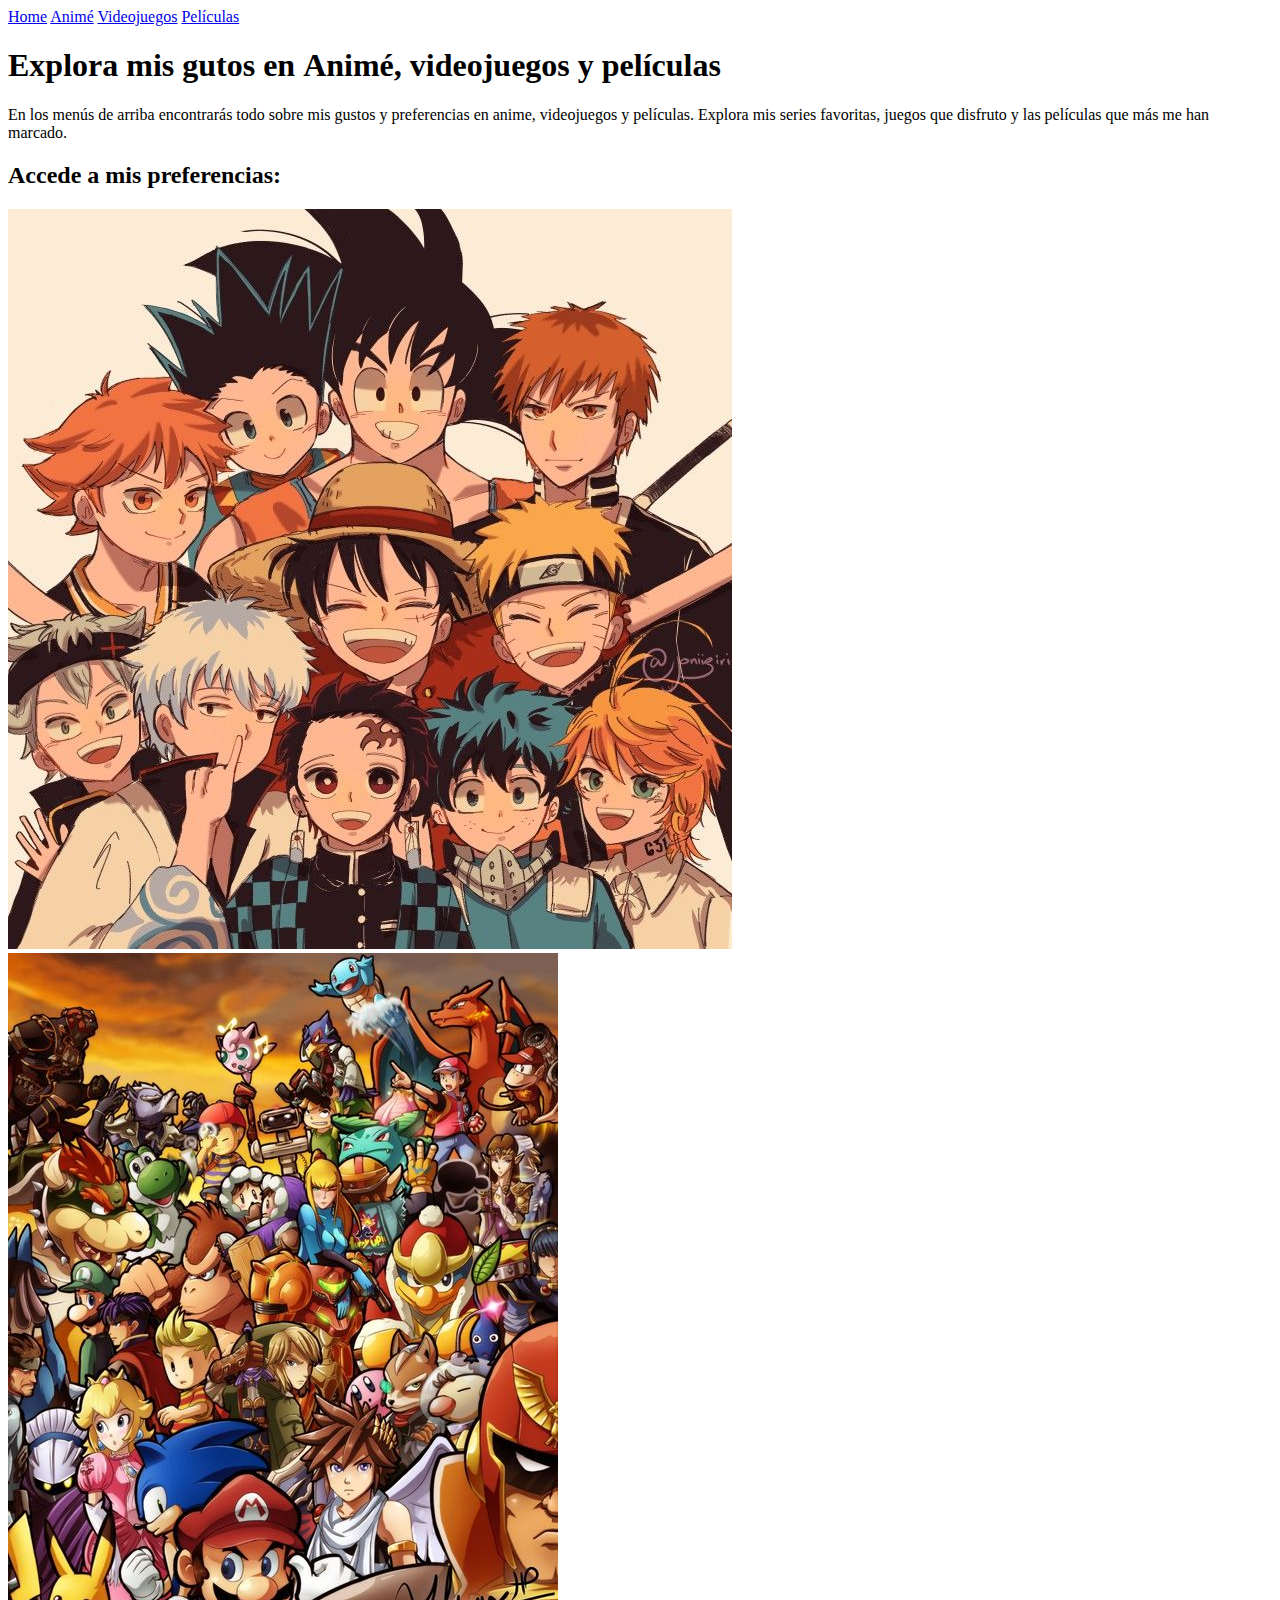
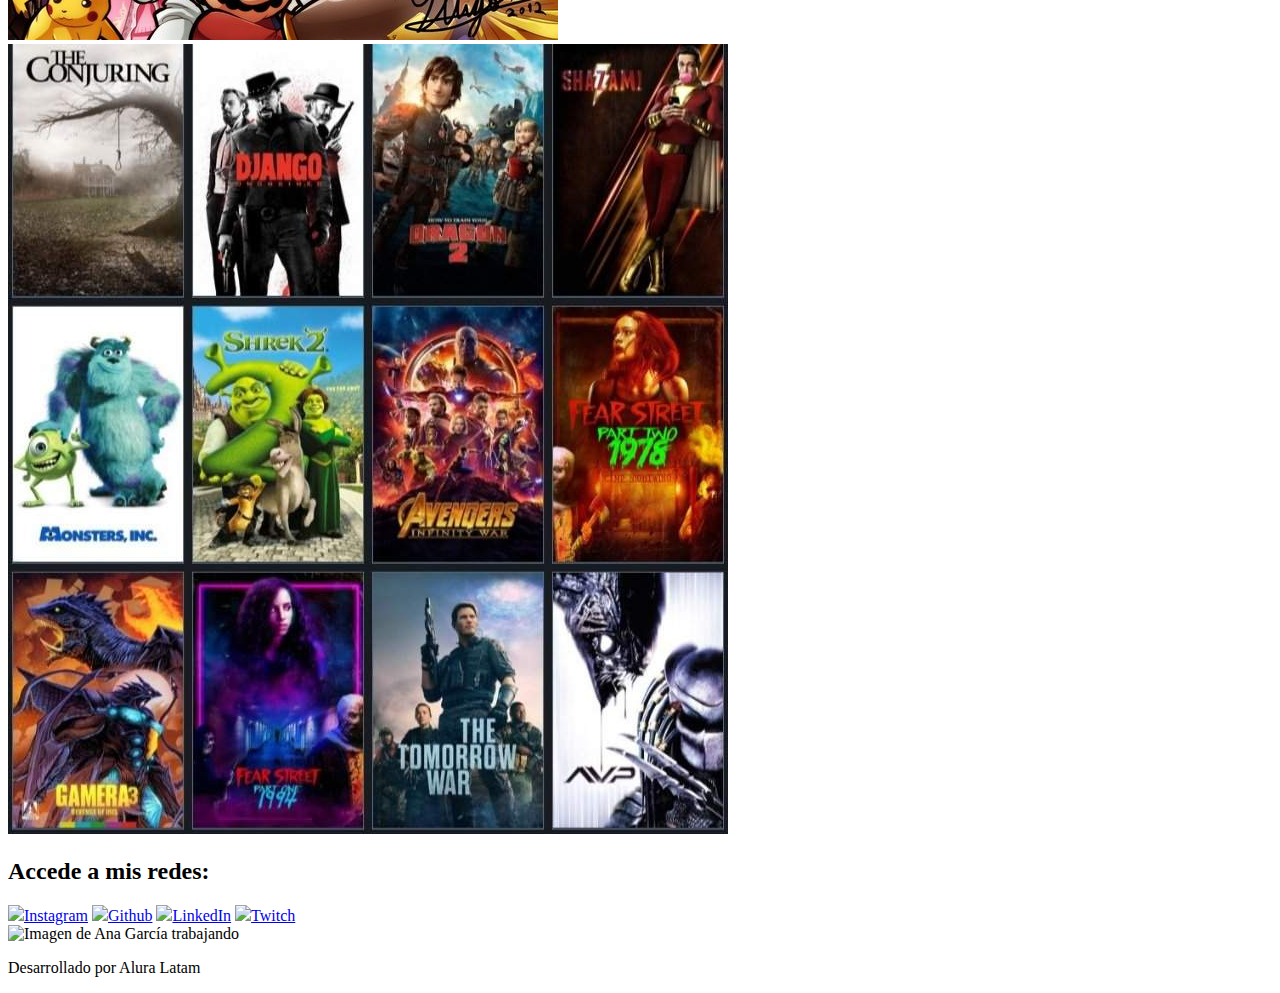
==== index.html @ 46d0c9e0 "Agrega el style.css" ====
<!DOCTYPE html>
<html lang="es-cl">
<head>
    <meta charset="UTF-8">
    <meta name="viewport" content="width=device-width, initial-scale=1.0">
    <meta http-equiv="X-UA-Compatible" content="IE=edge">
    <title>Portafolio-De-Daniel</title>
    <link rel="stylesheet" href="./styles/style.css">
</head>

<body>
    <header class="header">
        <nav class="header__menu">
            <a class="header__menu__link" href="index.html">Home</a>
            <a class="header__menu__link" href="anime.html">Animé</a>
            <a class="header__menu__link" href="videojuegos.html">Videojuegos</a>
            <a class="header__menu__link" href="peliculas.html">Películas</a>
         </nav>
    </header>
    <main class="presentacion">
        <section class="presentacion__contenido">
        <h1 class="presentacion__contenido__titulo">Explora mis gutos en <strong class="titulo-destaque">Animé, videojuegos y películas</strong></h1>
        <p class="presentacion__contenido__texto">En los menús de arriba encontrarás todo sobre mis gustos y preferencias en anime, videojuegos y películas. 
            Explora mis series favoritas, juegos que disfruto y las películas que más me han marcado.
        </p>

        <div class="preferencias">
            <h2 class="preferencias__subtitulo">Accede a mis preferencias:</h2>
            <a class="preferencias__boton" href="anime.html"><img src="./assets/anime.jpg" alt="Mis animes favoritos"></a>
            <a class="preferencias__boton" href="videojuegos.html"><img src="./assets/videojuegos.jpg" alt="Mis videojuegos favoritos"></a>
            <a class="preferencias__boton" href="peliculas.html"><img src="./assets/peliculas.jpg" alt="Mis películas favoritas"></a>
        </div>

        <div class="presentacion__enlaces">
            <h2 class="presentacion__enlaces__subtitulo">Accede a mis redes:</h2>
            <a class="presentacion__enlaces__link" href="https://www.instagram.com"><img src="./assets/instagram.png">Instagram</a>
            <a class="presentacion__enlaces__link" href="https://www.github.com"><img src="./assets/github.png">Github</a>
            <a class="presentacion__enlaces__link" href="https://www.linkedin.com"><img src="./assets/linkedin.png">LinkedIn</a>
            <a class="presentacion__enlaces__link" href="https://www.twitch.com"><img src="./assets/twitch.png">Twitch</a>
        </div>

        </section>
        <img src="./assets/Imagem.png" alt="Imagen de Ana García trabajando">
    </main>
    <footer class="footer">
        <p>Desarrollado por Alura Latam</p>

    </footer>
</body>
</html>
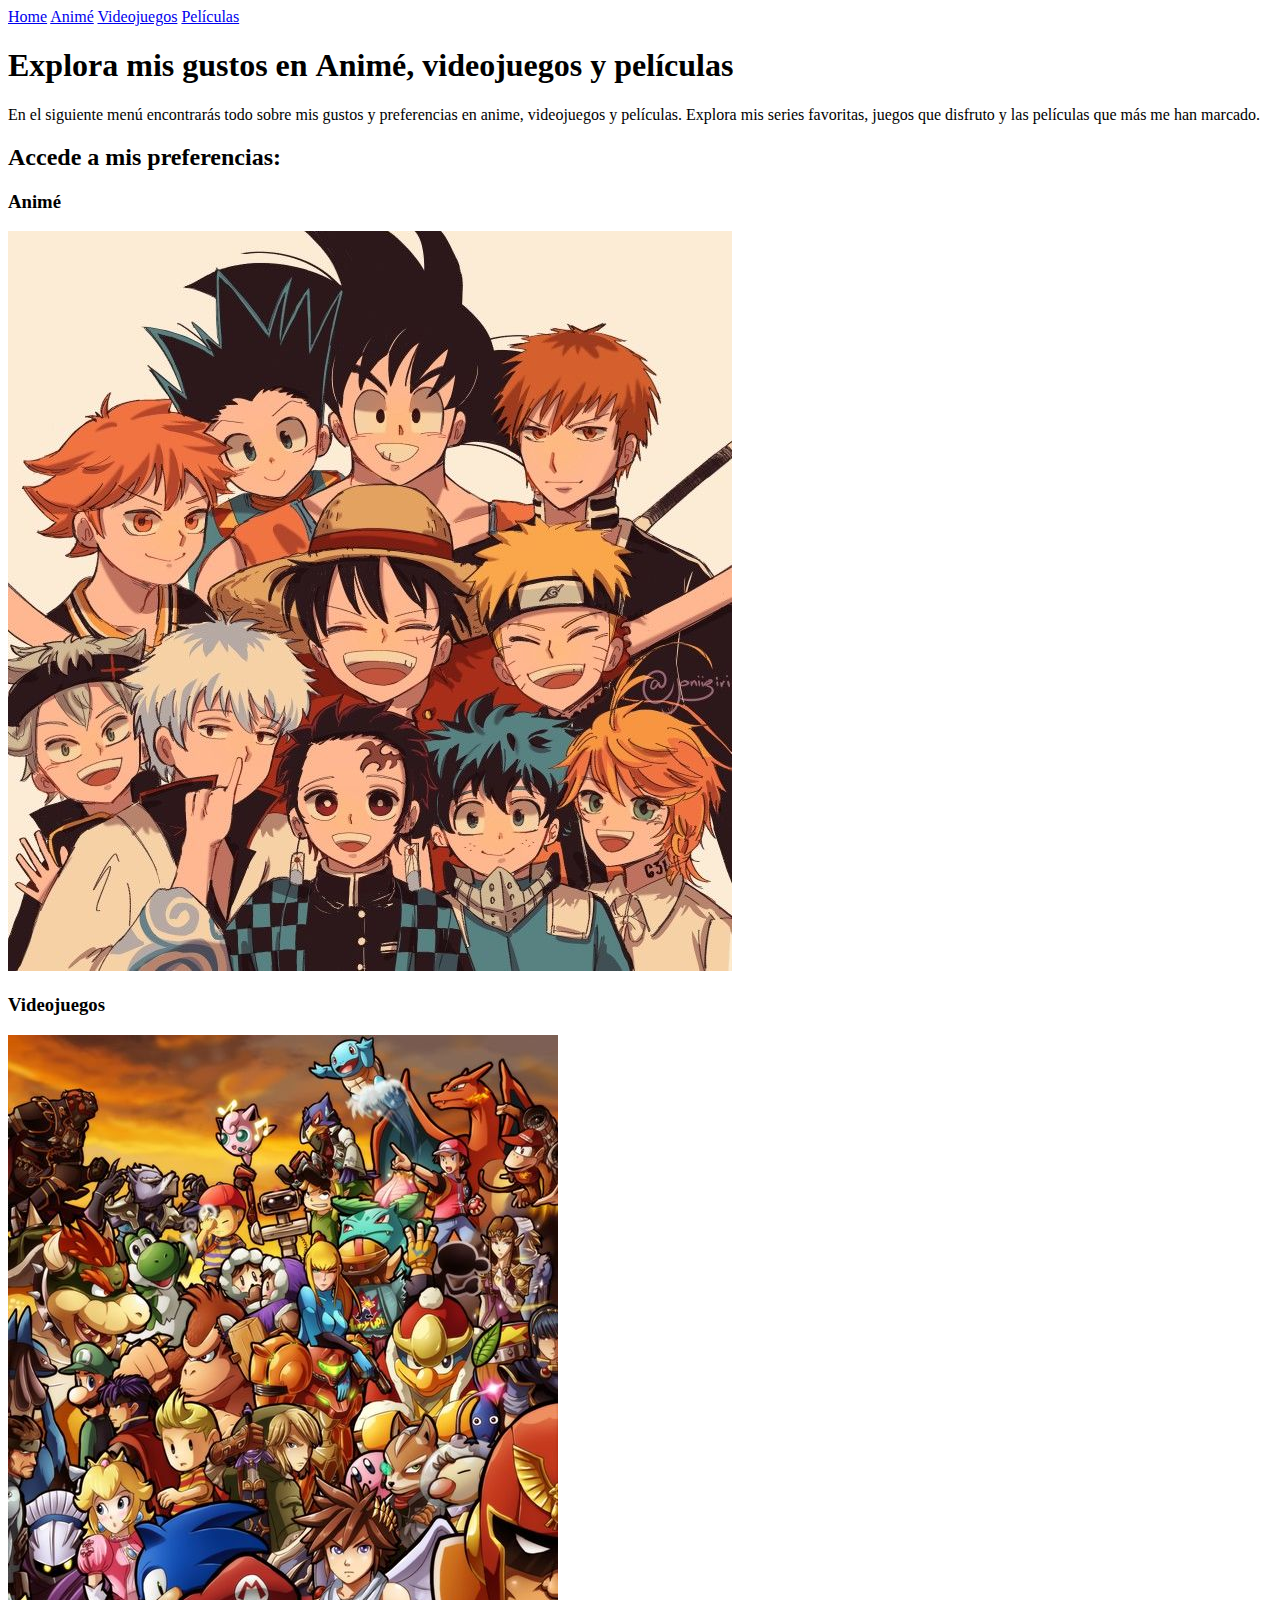
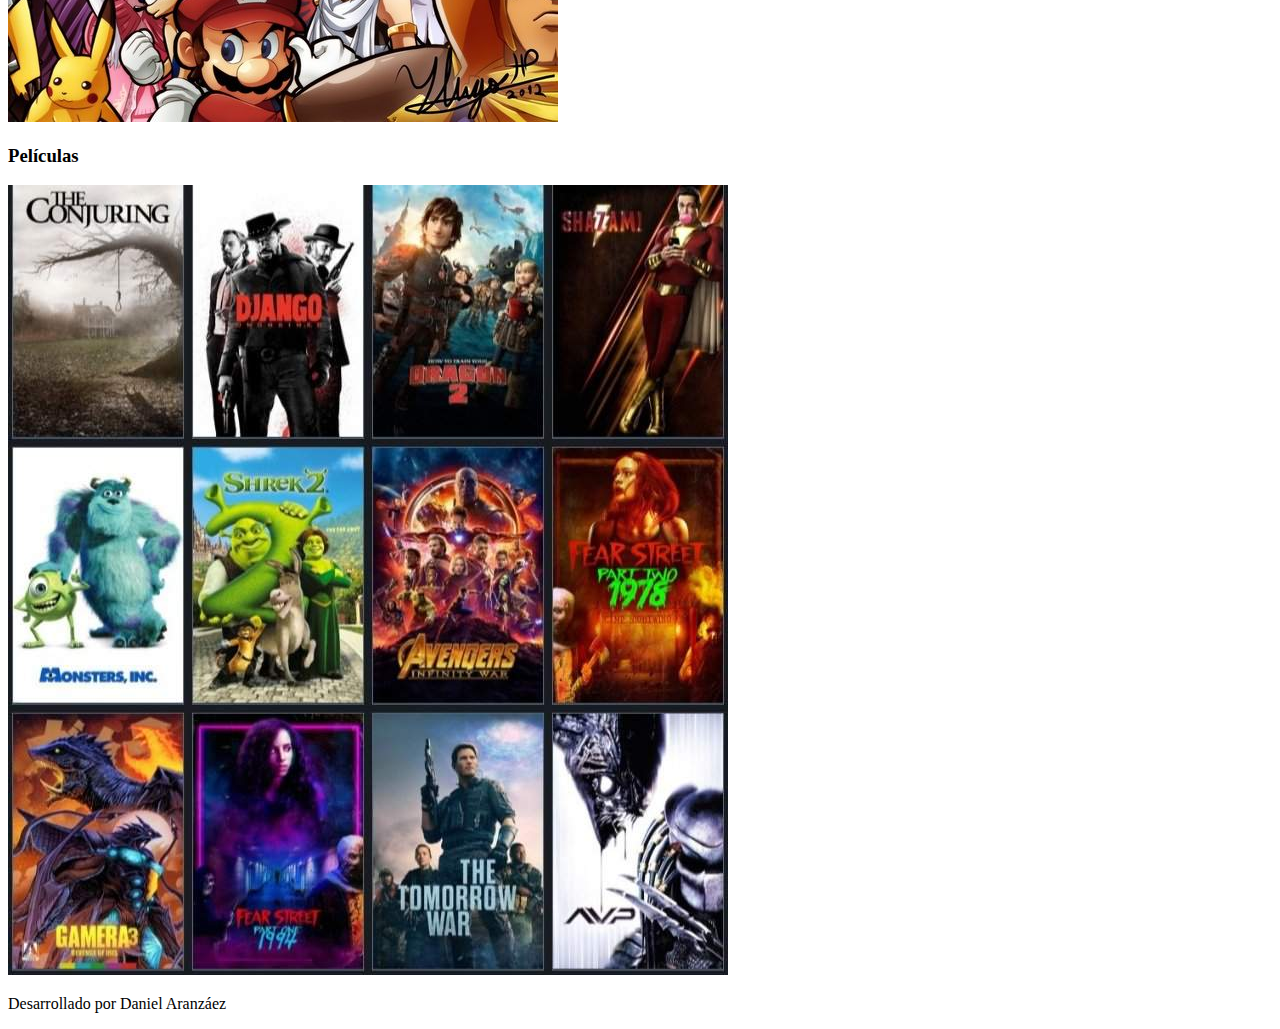
==== commit 674ceffc: "Actualiza index.html" ====
--- a/index.html
+++ b/index.html
@@ -5,7 +5,7 @@
     <meta name="viewport" content="width=device-width, initial-scale=1.0">
     <meta http-equiv="X-UA-Compatible" content="IE=edge">
     <title>Portafolio-De-Daniel</title>
-    <link rel="stylesheet" href="./styles/style.css">
+    <link rel="stylesheet" href="style.css">
 </head>
 
 <body>
@@ -19,31 +19,32 @@
     </header>
     <main class="presentacion">
         <section class="presentacion__contenido">
-        <h1 class="presentacion__contenido__titulo">Explora mis gutos en <strong class="titulo-destaque">Animé, videojuegos y películas</strong></h1>
-        <p class="presentacion__contenido__texto">En los menús de arriba encontrarás todo sobre mis gustos y preferencias en anime, videojuegos y películas. 
+        <h1 class="presentacion__contenido__titulo">Explora mis gustos en <strong class="titulo-destaque">Animé, videojuegos y películas</strong></h1>
+        <p class="presentacion__contenido__texto">En el siguiente menú encontrarás todo sobre mis gustos y preferencias en anime, videojuegos y películas. 
             Explora mis series favoritas, juegos que disfruto y las películas que más me han marcado.
         </p>
 
         <div class="preferencias">
             <h2 class="preferencias__subtitulo">Accede a mis preferencias:</h2>
-            <a class="preferencias__boton" href="anime.html"><img src="./assets/anime.jpg" alt="Mis animes favoritos"></a>
-            <a class="preferencias__boton" href="videojuegos.html"><img src="./assets/videojuegos.jpg" alt="Mis videojuegos favoritos"></a>
-            <a class="preferencias__boton" href="peliculas.html"><img src="./assets/peliculas.jpg" alt="Mis películas favoritas"></a>
-        </div>
-
-        <div class="presentacion__enlaces">
-            <h2 class="presentacion__enlaces__subtitulo">Accede a mis redes:</h2>
-            <a class="presentacion__enlaces__link" href="https://www.instagram.com"><img src="./assets/instagram.png">Instagram</a>
-            <a class="presentacion__enlaces__link" href="https://www.github.com"><img src="./assets/github.png">Github</a>
-            <a class="presentacion__enlaces__link" href="https://www.linkedin.com"><img src="./assets/linkedin.png">LinkedIn</a>
-            <a class="presentacion__enlaces__link" href="https://www.twitch.com"><img src="./assets/twitch.png">Twitch</a>
+            <div class="preferencias__item">
+                <h3 class="preferencias__nombre">Animé</h3>
+                <a class="preferencias__boton" href="anime.html"><img src="./assets/anime.jpg" alt="Mis animes favoritos"></a>
+            </div>
+            <div class="preferencias__item">
+                <h3 class="preferencias__nombre">Videojuegos</h3>
+                <a class="preferencias__boton" href="videojuegos.html"><img src="./assets/videojuegos.jpg" alt="Mis videojuegos favoritos"></a>
+            </div>
+            <div class="preferencias__item">
+                <h3 class="preferencias__nombre">Películas</h3>
+                <a class="preferencias__boton" href="peliculas.html"><img src="./assets/peliculas.jpg" alt="Mis películas favoritas"></a>
+            </div>
         </div>
 
         </section>
-        <img src="./assets/Imagem.png" alt="Imagen de Ana García trabajando">
+        
     </main>
     <footer class="footer">
-        <p>Desarrollado por Alura Latam</p>
+        <p>Desarrollado por Daniel Aranzáez</p>
 
     </footer>
 </body>
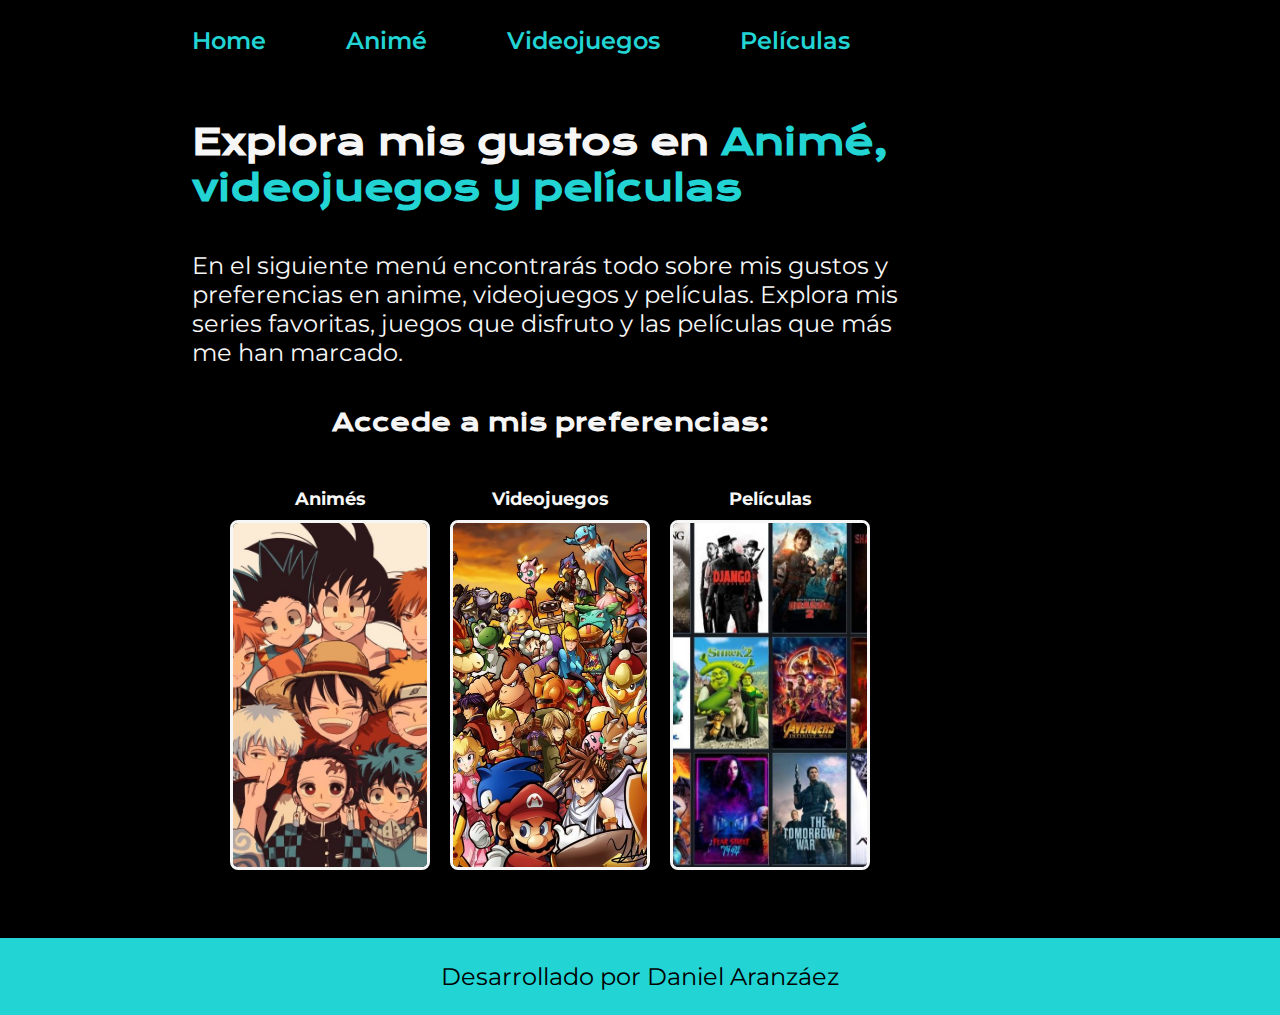
==== commit 0def58ab: "Actualiza el index.html" ====
--- a/index.html
+++ b/index.html
@@ -27,7 +27,7 @@
         <div class="preferencias">
             <h2 class="preferencias__subtitulo">Accede a mis preferencias:</h2>
             <div class="preferencias__item">
-                <h3 class="preferencias__nombre">Animé</h3>
+                <h3 class="preferencias__nombre">Animés</h3>
                 <a class="preferencias__boton" href="anime.html"><img src="./assets/anime.jpg" alt="Mis animes favoritos"></a>
             </div>
             <div class="preferencias__item">
--- a/style.css
+++ b/style.css
@@ -0,0 +1,146 @@
+@import url('https://fonts.googleapis.com/css2?family=Krona+One&family=Montserrat:ital,wght@0,100..900;1,100..900&display=swap');
+
+:root {
+    --color-primario: #000000;
+    --color-secundario: #F6F6F6;
+    --color-terciario: #22D4D4;
+    
+    --fuente-montserrat: "Montserrat", sans-serif;
+    --fuente-krona: "Krona One", sans-serif; 
+}
+
+* {
+    padding: 0;
+    margin: 0;
+    box-sizing: border-box;
+}
+
+html, body {
+    height: 100%; /* Asegura que el cuerpo ocupe toda la altura de la ventana */
+}
+
+body {
+    background-color: var(--color-primario);
+    color: var(--color-secundario);
+    font-family: var(--fuente-montserrat);
+    display: flex;
+    flex-direction: column; /* Coloca el contenido en una columna */
+    justify-content: space-between; 
+}
+
+.header {
+    padding: 2% 0% 0% 15%;
+}
+
+.header__menu {
+    display: flex;
+    gap: 80px;
+}
+
+.header__menu__link {
+    font-family: var(--fuente-montserrat);
+    font-size: 24px;
+    font-weight: 600;
+    color: var(--color-terciario);
+    text-decoration: none;
+}
+
+.header__menu__link:hover {
+    color: var(--color-secundario);
+}
+
+.presentacion {
+    display: flex;
+    align-items: center;
+    justify-content: space-between;
+    padding: 5% 15%;
+}
+
+.presentacion__contenido {
+    width: 80%;
+    display: flex;
+    flex-direction: column;
+    gap: 40px;
+}
+
+.presentacion__contenido__titulo {
+    font-size: 36px;
+    font-family: var(--fuente-krona);    
+}
+
+.titulo-destaque {
+    color: var(--color-terciario);
+}
+
+.titulo-destaque-2 {
+    color: var(--color-terciario);
+    border-bottom: solid 2px var(--color-terciario);
+}
+
+.presentacion__contenido__texto {
+    font-size: 24px;
+    font-family: var(--fuente-montserrat);
+}
+
+.preferencias {
+    display: flex; /* Alinea los elementos de manera horizontal */
+    gap: 20px; /* Espacio entre las imágenes */
+    justify-content: center; /* Centra las imágenes */
+    flex-wrap: wrap; /* Permite que las imágenes se acomoden en varias líneas si es necesario */
+}
+
+.preferencias__subtitulo {
+    font-size: 24px;
+    font-family: var(--fuente-krona);
+    color: var(--color-secundario);
+    text-align: center;
+    margin-bottom: 30px;
+    width: 100%; /* Asegura que el título ocupe todo el ancho */
+}
+
+.preferencias__item {
+    display: flex;
+    flex-direction: column; /* Coloca los elementos (título + imagen) en columna */
+    align-items: center; /* Centra el título y la imagen */
+    text-align: center;
+    width: 200px; /* Ancho fijo para cada ítem */
+}
+
+.preferencias__nombre {
+    font-size: 18px;
+    font-family: var(--fuente-montserrat);
+    color: var(--color-secundario);
+    margin-bottom: 10px; /* Ajusta el espacio entre el título y la imagen */
+}
+
+.preferencias__boton {
+    background: none;
+    border: none;
+    cursor: pointer;
+    padding: 0;
+}
+
+.preferencias__boton img {
+    width: 200px; /* Tamaño fijo para las imágenes */
+    height: 350px; /* Tamaño fijo para las imágenes */
+    object-fit: cover; /* Asegura que la imagen cubra el espacio sin distorsionarse */
+    border-radius: 8px;
+    transition: transform 0.3s ease;
+    border: 3px solid var(--color-secundario);
+}
+
+.preferencias__boton:hover img {
+    transform: scale(1.05); /* Efecto de aumento en la imagen al pasar el cursor */
+    border: 3px solid var(--color-terciario);
+}
+
+.footer {
+    color: var(--color-primario);
+    background-color: var(--color-terciario);
+    padding: 24px;
+    text-align: center;
+    font-family: var(--fuente-montserrat);
+    font-size: 24px;
+    font-weight: 400;
+    margin-top: auto;
+}